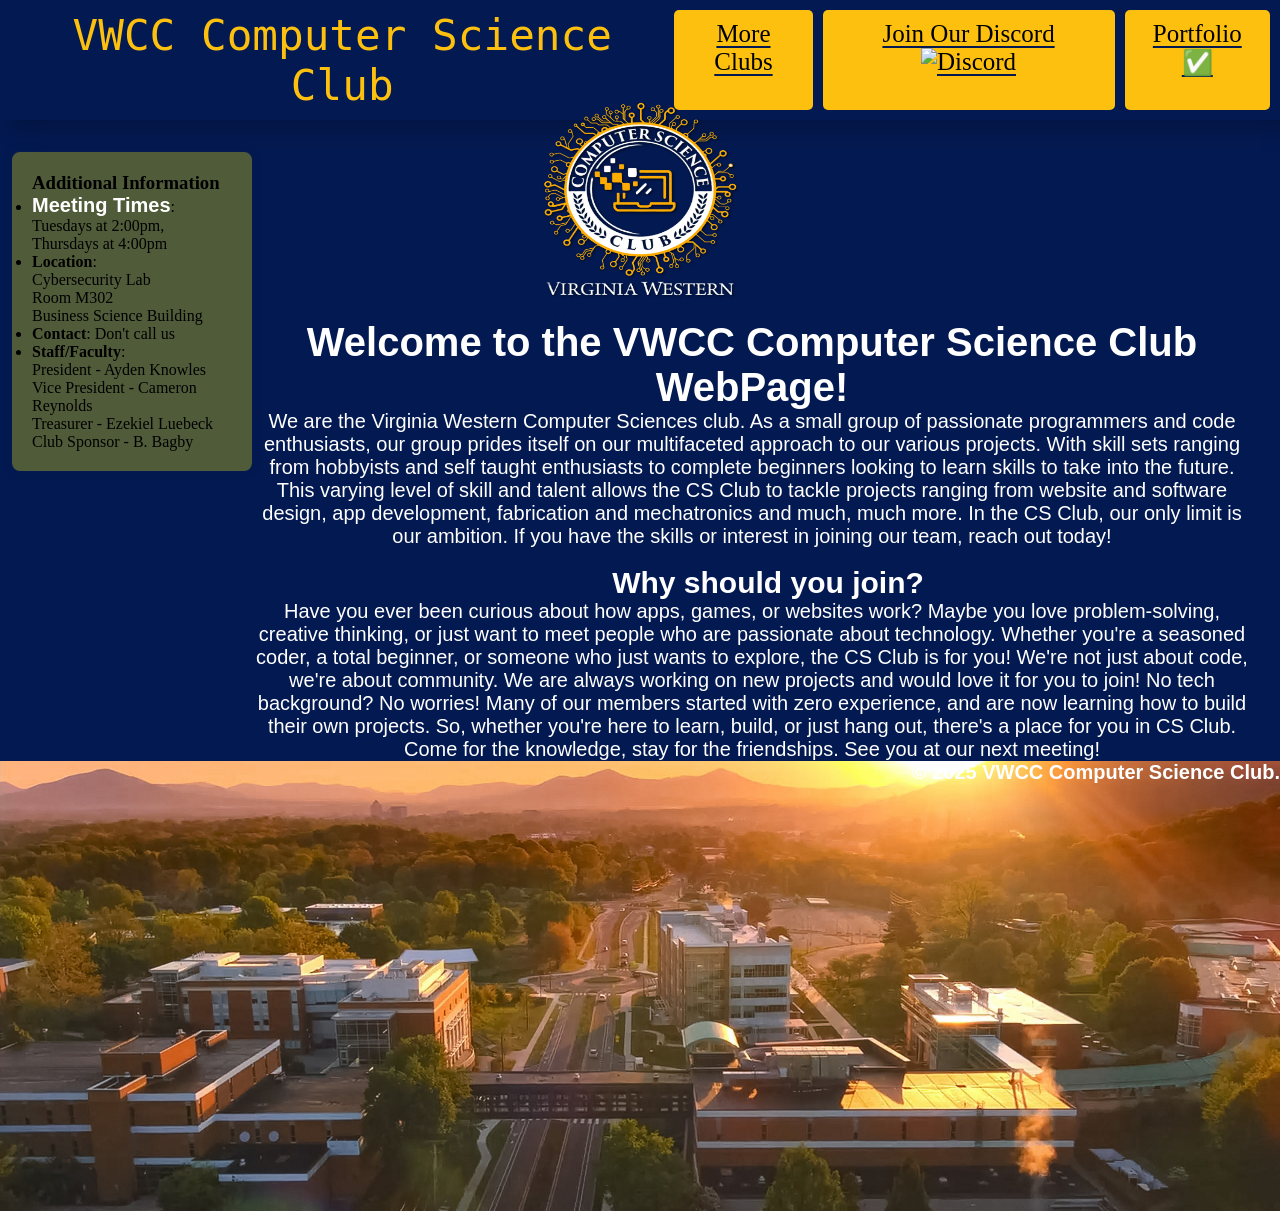
==== index.html @ a7136ef1 "changed text color" ====
<!DOCTYPE html>
<link rel="stylesheet" href="styles.css">
<html lang="en">

<head>
    <script src="main.js" defer></script>
    <title>VWCC CS Club</title>
    <style>
        p {
            font-size: 20px;
            font-family: Arial, sans-serif;
            color: white;
            text-align: center;
            margin-left: 20%;
            margin-right: 2.5%;
        }

        h1 {
            font-size: 40px;
            font-family: Arial, sans-serif;
            color: white;
            text-align: center;
            margin-left: 20%;
            margin-right: 2.5%;
        }

        h2{
            font-size: 30px;
            font-family: Arial, sans-serif;
            color: white;
            text-align: center;
            margin-left: 20%;
            
        }
        h6{
            font-size: 20px;
            font-family: Arial, sans-serif;
            color: white;  
            text-align:right;
        }
        sb1{
            font-size: 20px;
            font-family: Arial, sans-serif;
            color: white;
            text-align: left
        }
        footer{
        background-image: url('imgs/VWCC-Background.jpg');
        background-size: cover;
        background-position: center;
        background-repeat: no-repeat;
        height: 450px;
        width: 100%;
        
        }
        body{
            background-color: #031951;
        }
    </style>
</head>

<body>
    <div id="navbar-load"></div>
    <div id="side-bar">
        <h3>Additional Information</h3>
        <ul>
            <li><strong><sb1>Meeting Times</strong>: <br>Tuesdays at 2:00pm, Thursdays at 4:00pm</sb1></li>
            <li><strong>Location</strong>: <br>Cybersecurity Lab<br> Room M302 <br> Business Science Building</li>
            <li><strong>Contact</strong>: Don't call us</li>
            <li><strong>Staff/Faculty</strong>: <br>President - Ayden Knowles<br>
                Vice President - Cameron Reynolds <br> Treasurer - Ezekiel Luebeck <br>
                <!--Secretary - Danijel Pranjic <br>-->
                Club Sponsor - B. Bagby</li>
        </ul>
    </div>

    <h1> Welcome to the VWCC Computer Science Club WebPage! </h1>
    <p>We are the Virginia Western Computer Sciences club. As a small group of
        passionate programmers and code enthusiasts, our group prides itself on
        our multifaceted approach to our various projects. With skill sets ranging
        from hobbyists and self taught enthusiasts to complete beginners looking to
        learn skills to take into the future. This varying level of skill and talent
        allows the CS Club to tackle projects ranging from website and software design,
        app development, fabrication and mechatronics and much, much more. In the
        CS Club, our only limit is our ambition. If you have the skills or interest in
        joining our team, reach out today!</p>
    <br>
    <h2>Why should you join?</h2>
    <p>Have you ever been curious about how apps, games, or websites work? Maybe you love 
        problem-solving, creative thinking, or just want to meet people who are passionate 
        about technology. Whether you're a seasoned coder, a total beginner, or someone who 
        just wants to explore, the CS Club is for you! We're not just about code, we're about 
        community. We are always working on new projects and would love it for you to join! 
        No tech background? No worries! Many of our members started with zero experience, 
        and are now learning how to build their own projects. So, whether you're here to learn, build, or 
        just hang out, there's a place for you in CS Club. Come for the knowledge, stay for 
        the friendships. See you at our next meeting! </p>

</body>


<footer>
    <h6>© 2025 VWCC Computer Science Club. </h6>
</footer>
</html>
---- styles.css ----
/* This applys to the whole screen. It currently makes it so there is no gap on the edges of the screen*/
* {
    padding: 0px;
    margin: 0px;
}

/* The nav-bar class which stands for navigation bar is the bar at the top of the screen
   The nav-bar is creates so the user can go to diffrent pages of the website */
.nav-bar {
    padding: 10px;
    background-color: #031951;
    box-shadow: 10px 10px 20px rgba(0, 0, 0, 0.2);
    display: flex;
    text-align: center;
    justify-content: space-between;
    font-size: 30px;

    a {
        text-decoration: underline;
        text-decoration-color: #031951;
        text-decoration-thickness: 1.5px;
        text-underline-offset: 4px;
    }

}

/* This id is meant for the title in the nav-bar */
#title {
    font-family: 'monospace';
    color: #FEC00F;
    display: flex;
    text-decoration: none;
    font-size: 32pt;
    text-align: center;

}

#logo {
    position: fixed;
    background-blend-mode: lighten;
    height: 200px;
    width: 200px;
    top: -20px;
    display: block;
    margin-left: auto;
    margin-right: auto;

}

.center {
    display: block;
    margin-left: auto;
    margin-right: auto;
    width: 50%
}

#title button {
    cursor: pointer;
    border: none;
    background: none;
    font-size: 32pt;
    font-family: 'Franklin Gothic Medium', 'Arial Narrow', Arial, sans-serif;
}

#title :hover {
    color: blue;
}

.blueback {
    background-color: #031951;
}

.buttons {
    text-align: right;
    display: flex;
    gap: 10px;
}

/* The button class is meant for buttons */
.button {
    display: inline-block;
    padding: 10px 10px;
    font-size: 25px;
    text-align: center;
    border: none;
    background-color: #FEC00F;
    color: black;
    border-radius: 5px;
    cursor: pointer;
    text-decoration: none;
}

/* When you make a button inside the button class it applys these propertys */
.button button {
    padding: 10px 15px;
    font-size: 16px;
    border: none;
    background-color: aliceblue;
    color: black;
    border-radius: 5px;
    cursor: pointer;
}

/* This class decides what happens to the button when you hover over it */
.button :hover {
    background-color: aqua;
    /* transform: scale(1.1); --> Slightly enlarges the button
     * box-shadow: 0px 4px 10px rgba(0, 0, 0, 0.2); --> adds a shadow
     * color: green; --> changes text color 
     * transform: rotate(5deg); --> rotates the button*/
}

/* The body is where all information in the website will be displayed */
.body {
    position: static;
    overflow: visible;
    border: red 2px solid;
    height: 100%;
}

html {
    scroll-behavior: smooth;
    position: static;
    overflow: visible;
}

/* a temperary body to fill up the screen*/
#temp-body {

    height: 800px;
}

/* The footer is where copyright/credit will go */
.footer {
    border: blue 2px solid;
    height: 100px;
}

/* This styles the 'Additional Information' box in the aboutUs.html link*/
#side-bar {
    position: absolute;
    width: 200px;
    background-color: rgba(234, 222, 9, 0.333);
    border: 2px solid #031951;
    border-radius: 10px;
    padding: 20px;
    top: 150px;
    left: 10px;
    box-shadow: 0 0 10px rgba(0, 0, 0, 0.1);
}
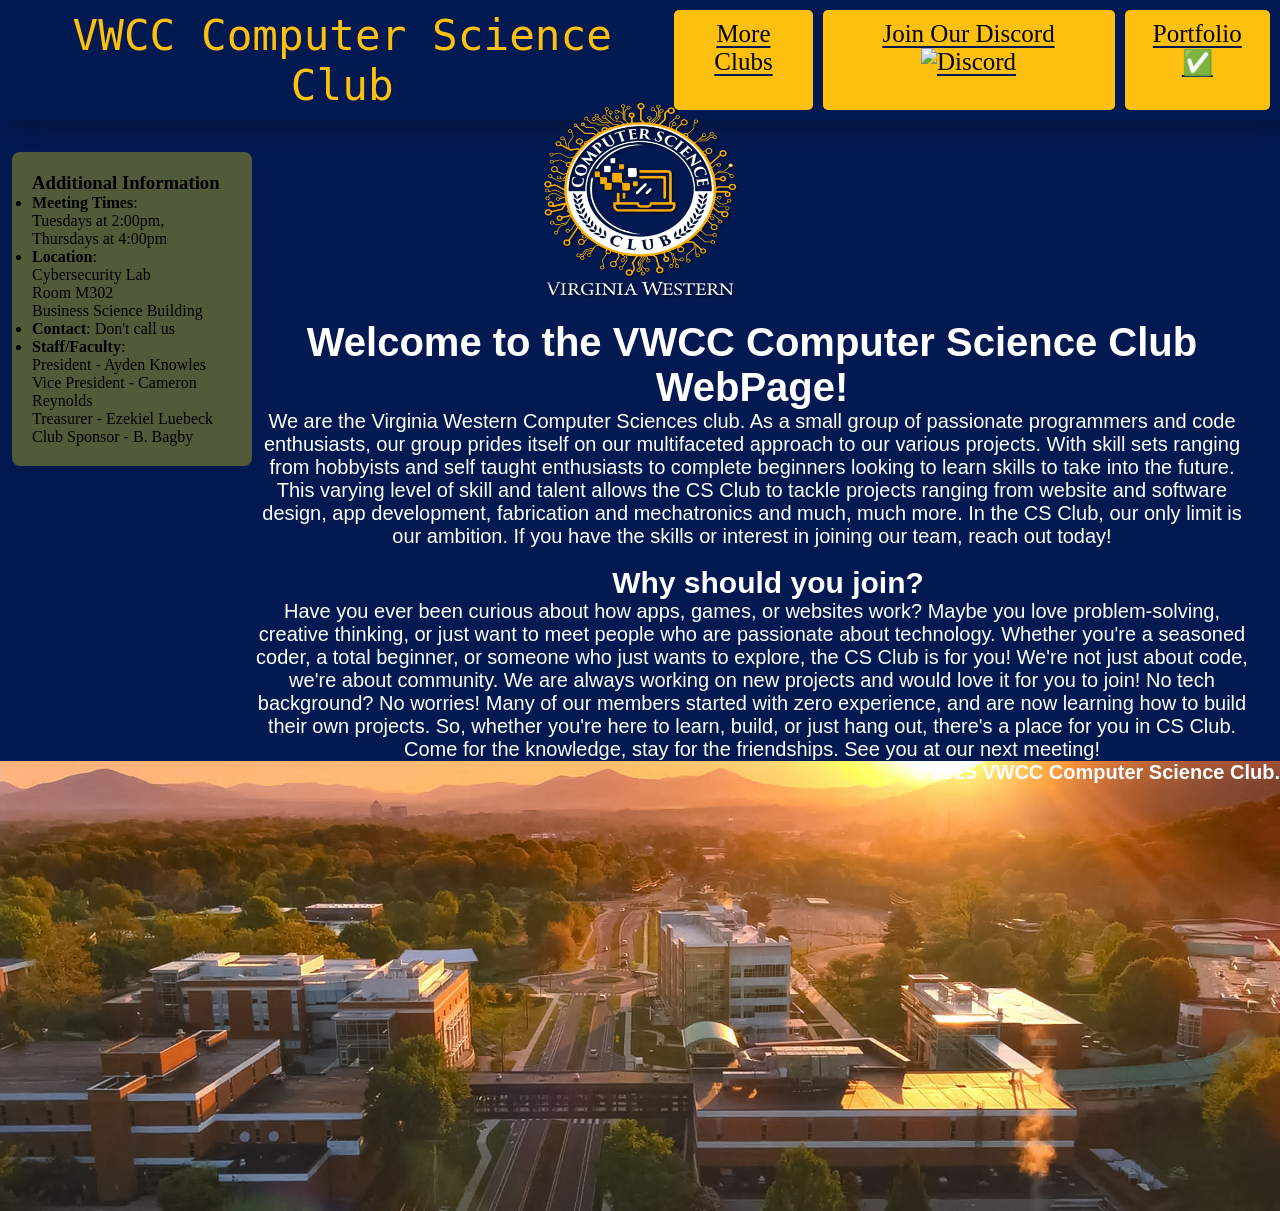
==== commit c55a3e57: "small fix" ====
--- a/index.html
+++ b/index.html
@@ -64,7 +64,7 @@
     <div id="side-bar">
         <h3>Additional Information</h3>
         <ul>
-            <li><strong><sb1>Meeting Times</strong>: <br>Tuesdays at 2:00pm, Thursdays at 4:00pm</sb1></li>
+            <li><strong>Meeting Times</strong>: <br>Tuesdays at 2:00pm, Thursdays at 4:00pm</li>
             <li><strong>Location</strong>: <br>Cybersecurity Lab<br> Room M302 <br> Business Science Building</li>
             <li><strong>Contact</strong>: Don't call us</li>
             <li><strong>Staff/Faculty</strong>: <br>President - Ayden Knowles<br>
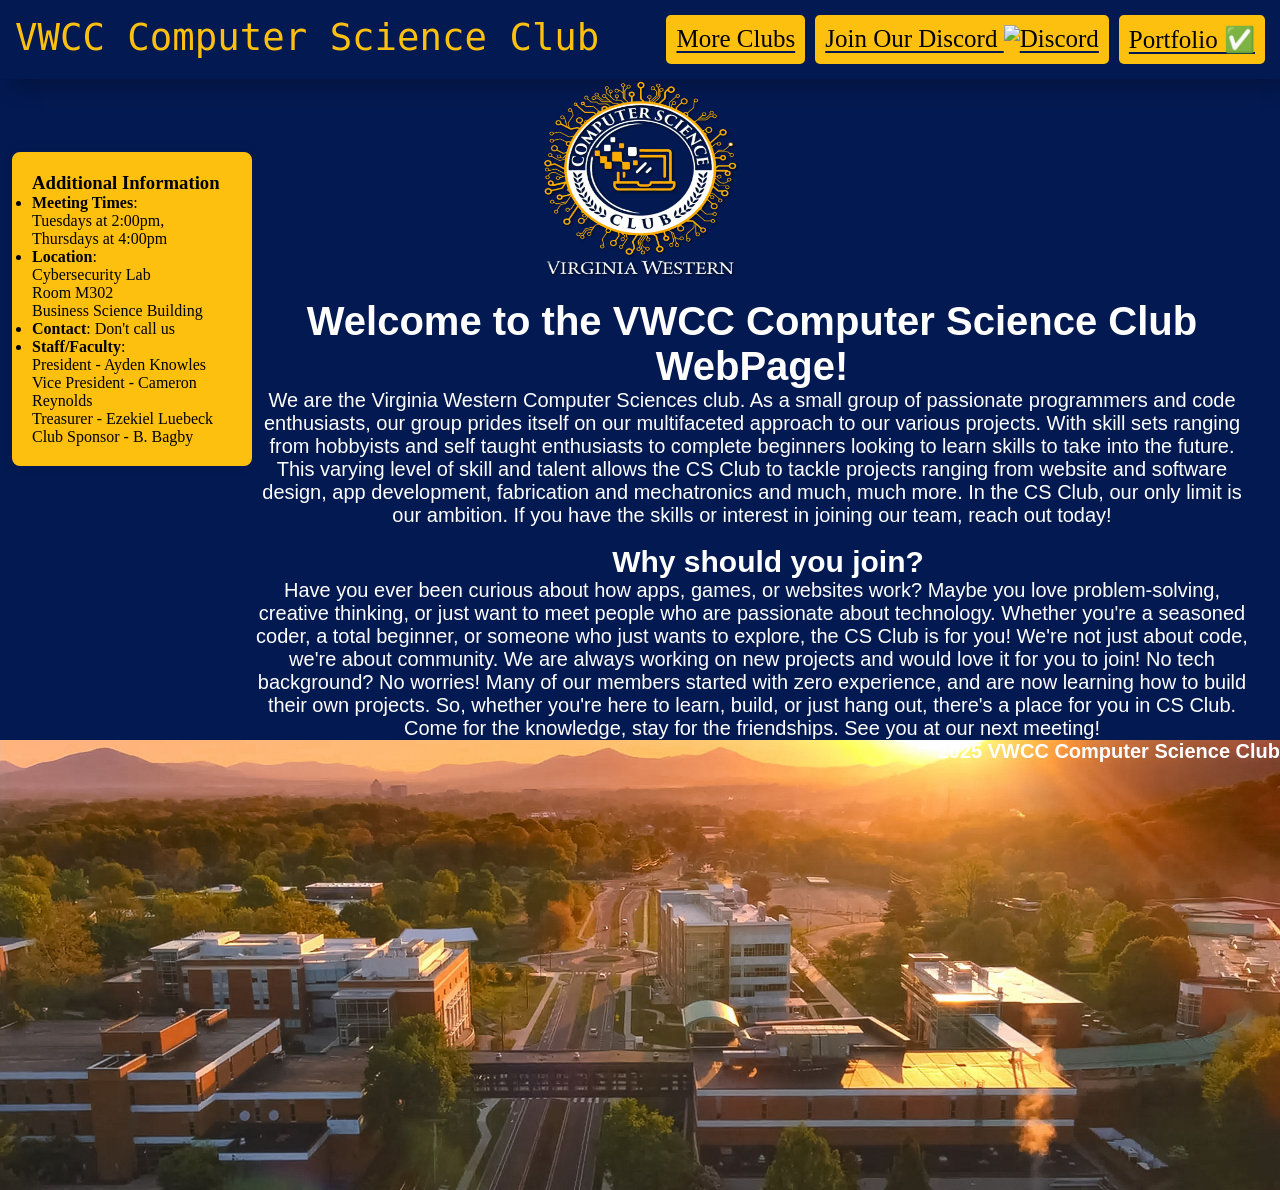
==== commit 87c5b9e3: "made code better" ====
--- a/index.html
+++ b/index.html
@@ -60,7 +60,7 @@
 </head>
 
 <body>
-    <div id="navbar-load"></div>
+    <div id="navbar-load"> </div>
     <div id="side-bar">
         <h3>Additional Information</h3>
         <ul>
@@ -100,6 +100,6 @@
 
 
 <footer>
-    <h6>© 2025 VWCC Computer Science Club. </h6>
+    <h6>2025 VWCC Computer Science Club</h6>
 </footer>
 </html>
--- a/styles.css
+++ b/styles.css
@@ -7,13 +7,13 @@
 /* The nav-bar class which stands for navigation bar is the bar at the top of the screen
    The nav-bar is creates so the user can go to diffrent pages of the website */
 .nav-bar {
-    padding: 10px;
+    padding: 15px;
     background-color: #031951;
     box-shadow: 10px 10px 20px rgba(0, 0, 0, 0.2);
     display: flex;
     text-align: center;
     justify-content: space-between;
-    font-size: 30px;
+    font-size: 30x;
 
     a {
         text-decoration: underline;
@@ -30,7 +30,7 @@
     color: #FEC00F;
     display: flex;
     text-decoration: none;
-    font-size: 32pt;
+    font-size: 28pt;
     text-align: center;
 
 }
@@ -140,7 +140,7 @@
 #side-bar {
     position: absolute;
     width: 200px;
-    background-color: rgba(234, 222, 9, 0.333);
+    background-color: #FEC00F;
     border: 2px solid #031951;
     border-radius: 10px;
     padding: 20px;
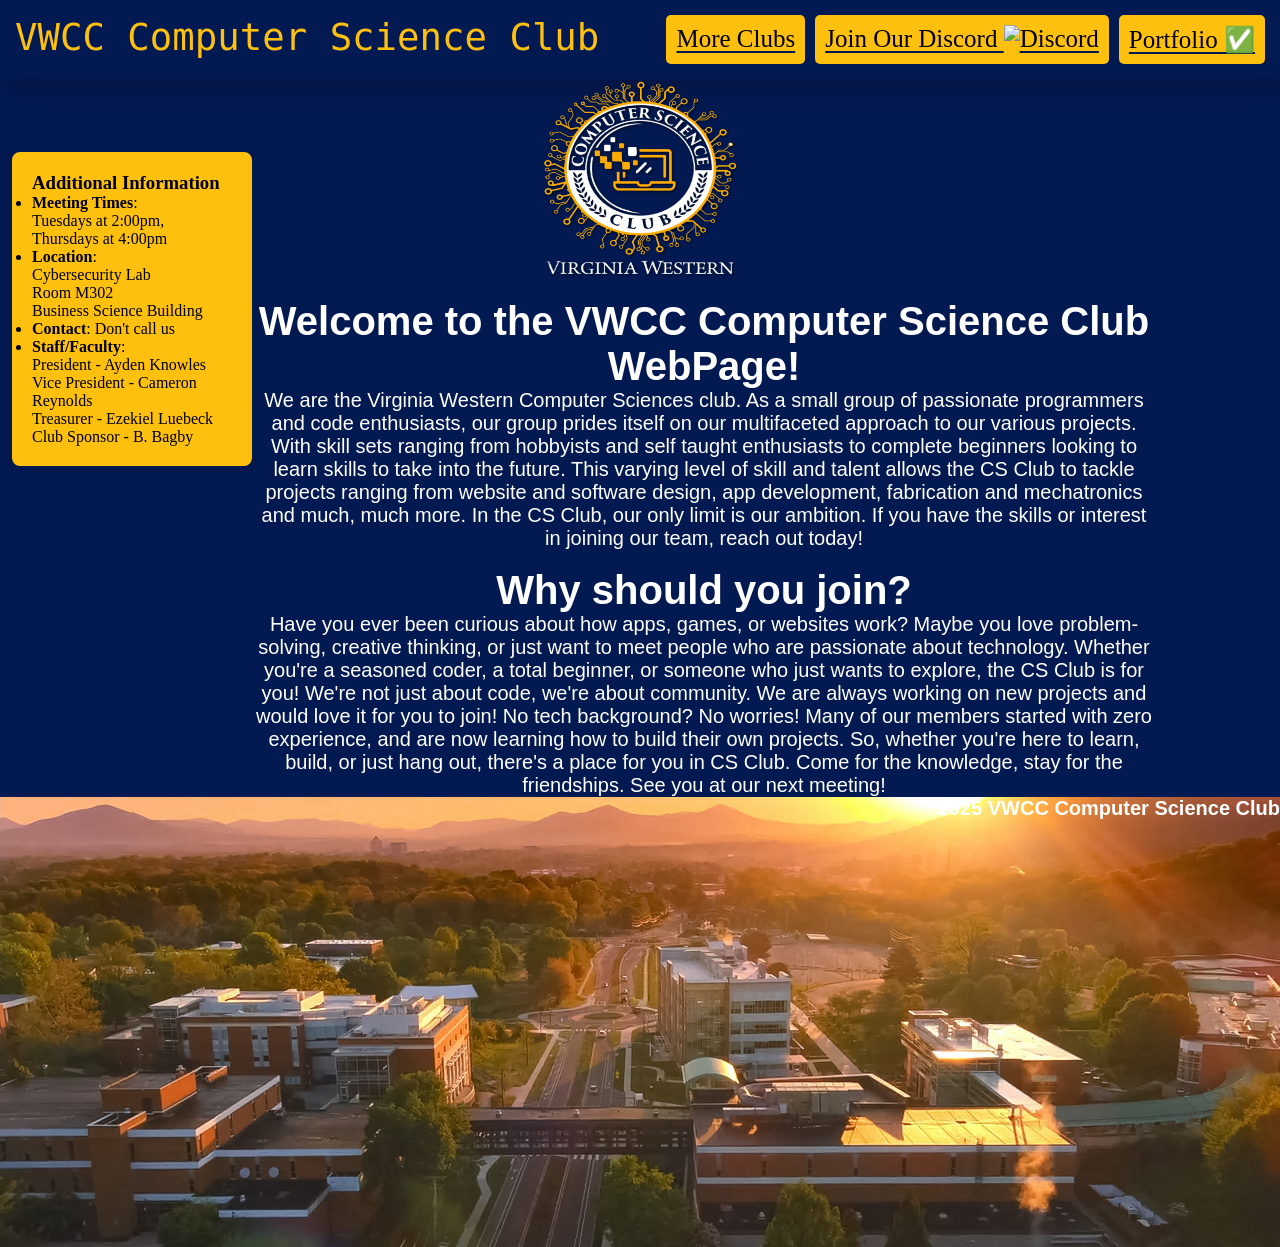
==== commit 536a0963: "idk" ====
--- a/index.html
+++ b/index.html
@@ -12,7 +12,7 @@
             color: white;
             text-align: center;
             margin-left: 20%;
-            margin-right: 2.5%;
+            margin-right: 10%;
         }
 
         h1 {
@@ -21,7 +21,7 @@
             color: white;
             text-align: center;
             margin-left: 20%;
-            margin-right: 2.5%;
+            margin-right: 10%;
         }
 
         h2{
@@ -29,7 +29,7 @@
             font-family: Arial, sans-serif;
             color: white;
             text-align: center;
-            margin-left: 20%;
+            margin-left: 5%;
             
         }
         h6{
@@ -85,7 +85,7 @@
         CS Club, our only limit is our ambition. If you have the skills or interest in
         joining our team, reach out today!</p>
     <br>
-    <h2>Why should you join?</h2>
+    <h1>Why should you join?</h1>
     <p>Have you ever been curious about how apps, games, or websites work? Maybe you love 
         problem-solving, creative thinking, or just want to meet people who are passionate 
         about technology. Whether you're a seasoned coder, a total beginner, or someone who 
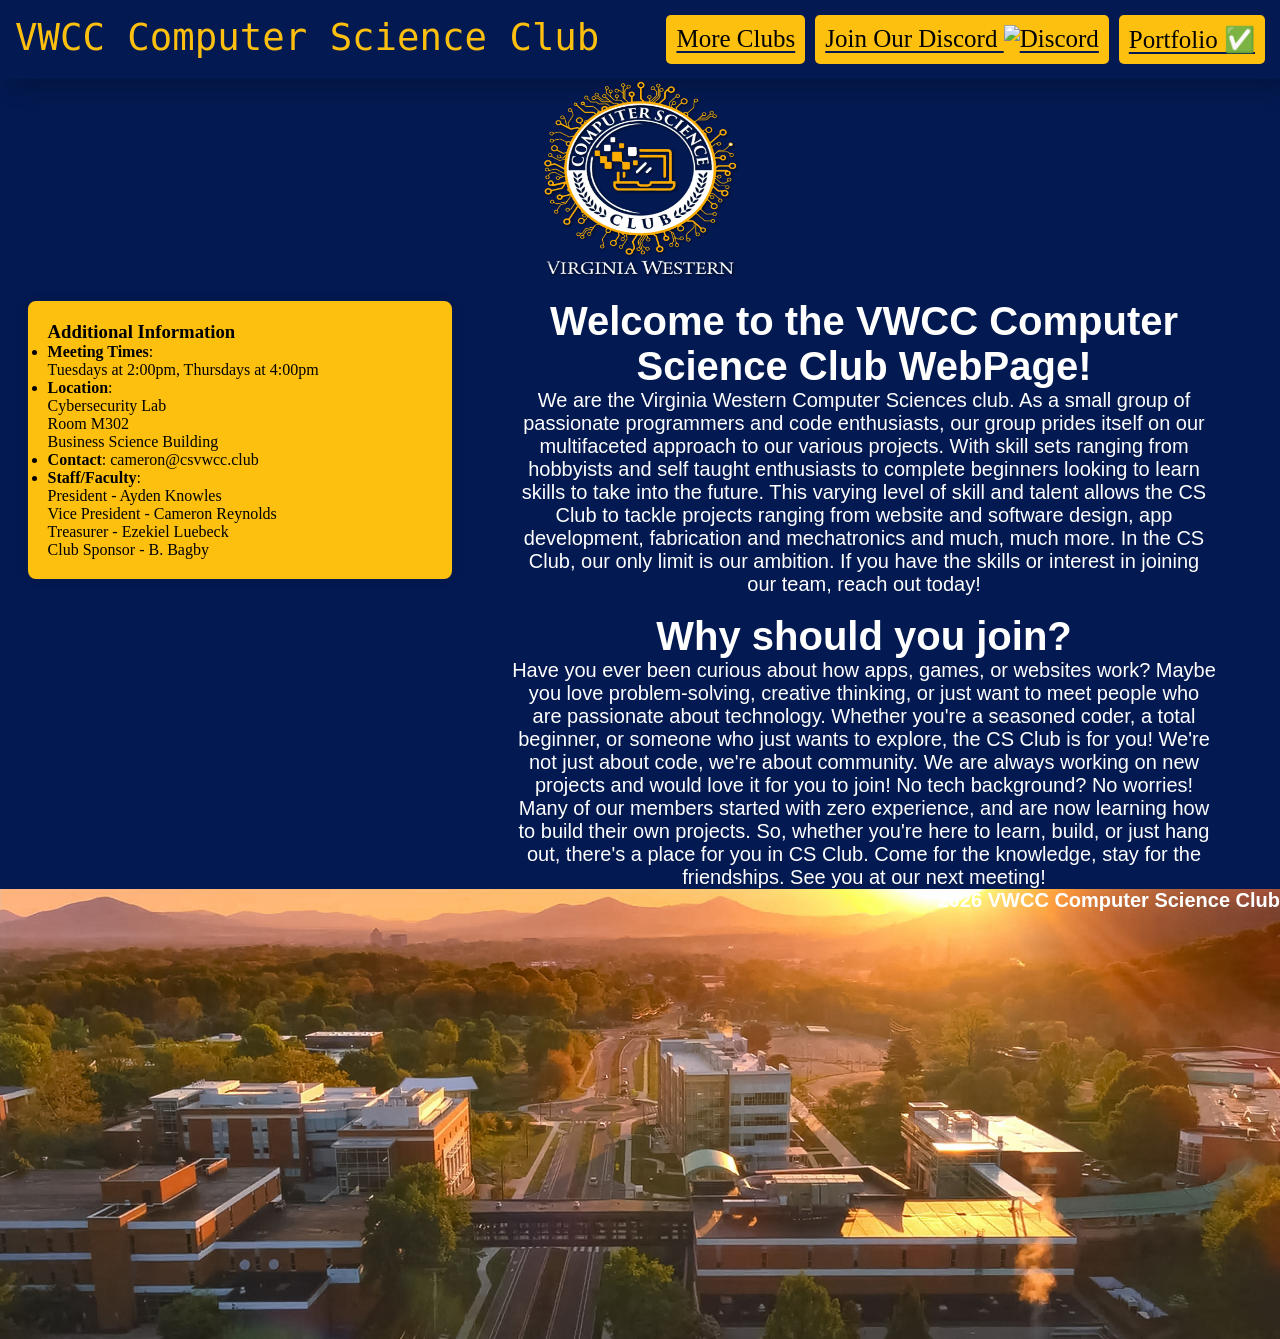
==== commit 9c843053: "Updated webpage and made it scalable for mobile devices" ====
--- a/index.html
+++ b/index.html
@@ -3,6 +3,9 @@
 <html lang="en">
 
 <head>
+    <!-- This is for a favicon -->
+    <link rel="icon" href="imgs/CS-Club-Logo-Shadow.png">
+
     <script src="main.js" defer></script>
     <title>VWCC CS Club</title>
     <style>
@@ -11,8 +14,8 @@
             font-family: Arial, sans-serif;
             color: white;
             text-align: center;
-            margin-left: 20%;
-            margin-right: 10%;
+            margin-left: 40%;
+            margin-right: 5%;
         }
 
         h1 {
@@ -20,8 +23,8 @@
             font-family: Arial, sans-serif;
             color: white;
             text-align: center;
-            margin-left: 20%;
-            margin-right: 10%;
+            margin-left: 40%;
+            margin-right: 5%;
         }
 
         h2{
@@ -66,7 +69,7 @@
         <ul>
             <li><strong>Meeting Times</strong>: <br>Tuesdays at 2:00pm, Thursdays at 4:00pm</li>
             <li><strong>Location</strong>: <br>Cybersecurity Lab<br> Room M302 <br> Business Science Building</li>
-            <li><strong>Contact</strong>: Don't call us</li>
+            <li><strong>Contact</strong>: cameron@csvwcc.club</li>
             <li><strong>Staff/Faculty</strong>: <br>President - Ayden Knowles<br>
                 Vice President - Cameron Reynolds <br> Treasurer - Ezekiel Luebeck <br>
                 <!--Secretary - Danijel Pranjic <br>-->
@@ -100,6 +103,6 @@
 
 
 <footer>
-    <h6>2025 VWCC Computer Science Club</h6>
+    <h6>2026 VWCC Computer Science Club</h6>
 </footer>
 </html>
--- a/styles.css
+++ b/styles.css
@@ -138,13 +138,15 @@
 
 /* This styles the 'Additional Information' box in the aboutUs.html link*/
 #side-bar {
-    position: absolute;
-    width: 200px;
+    text-align: left;
+    float: left;
+    position: relative;
+    width: 30%;
     background-color: #FEC00F;
     border: 2px solid #031951;
     border-radius: 10px;
     padding: 20px;
-    top: 150px;
-    left: 10px;
+    top: 30%;
+    left: 2%;
     box-shadow: 0 0 10px rgba(0, 0, 0, 0.1);
-}+}
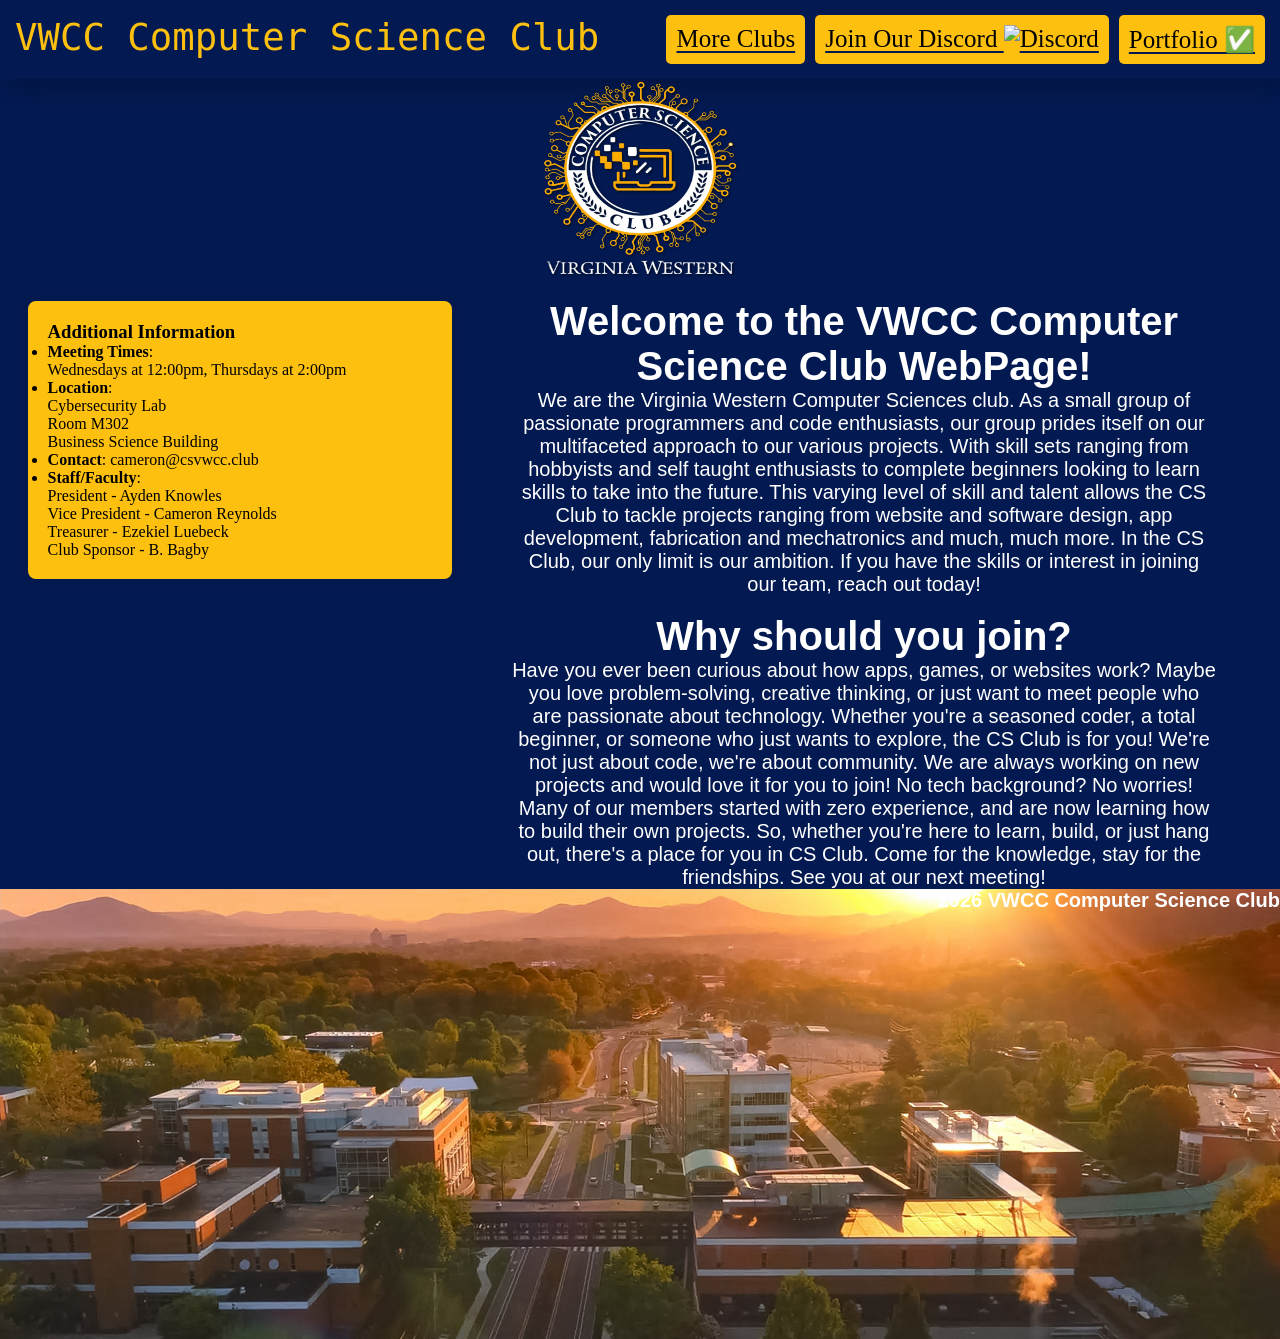
==== commit dae19e02: "Updated information" ====
--- a/index.html
+++ b/index.html
@@ -67,7 +67,7 @@
     <div id="side-bar">
         <h3>Additional Information</h3>
         <ul>
-            <li><strong>Meeting Times</strong>: <br>Tuesdays at 2:00pm, Thursdays at 4:00pm</li>
+            <li><strong>Meeting Times</strong>: <br>Wednesdays at 12:00pm, Thursdays at 2:00pm</li>
             <li><strong>Location</strong>: <br>Cybersecurity Lab<br> Room M302 <br> Business Science Building</li>
             <li><strong>Contact</strong>: cameron@csvwcc.club</li>
             <li><strong>Staff/Faculty</strong>: <br>President - Ayden Knowles<br>
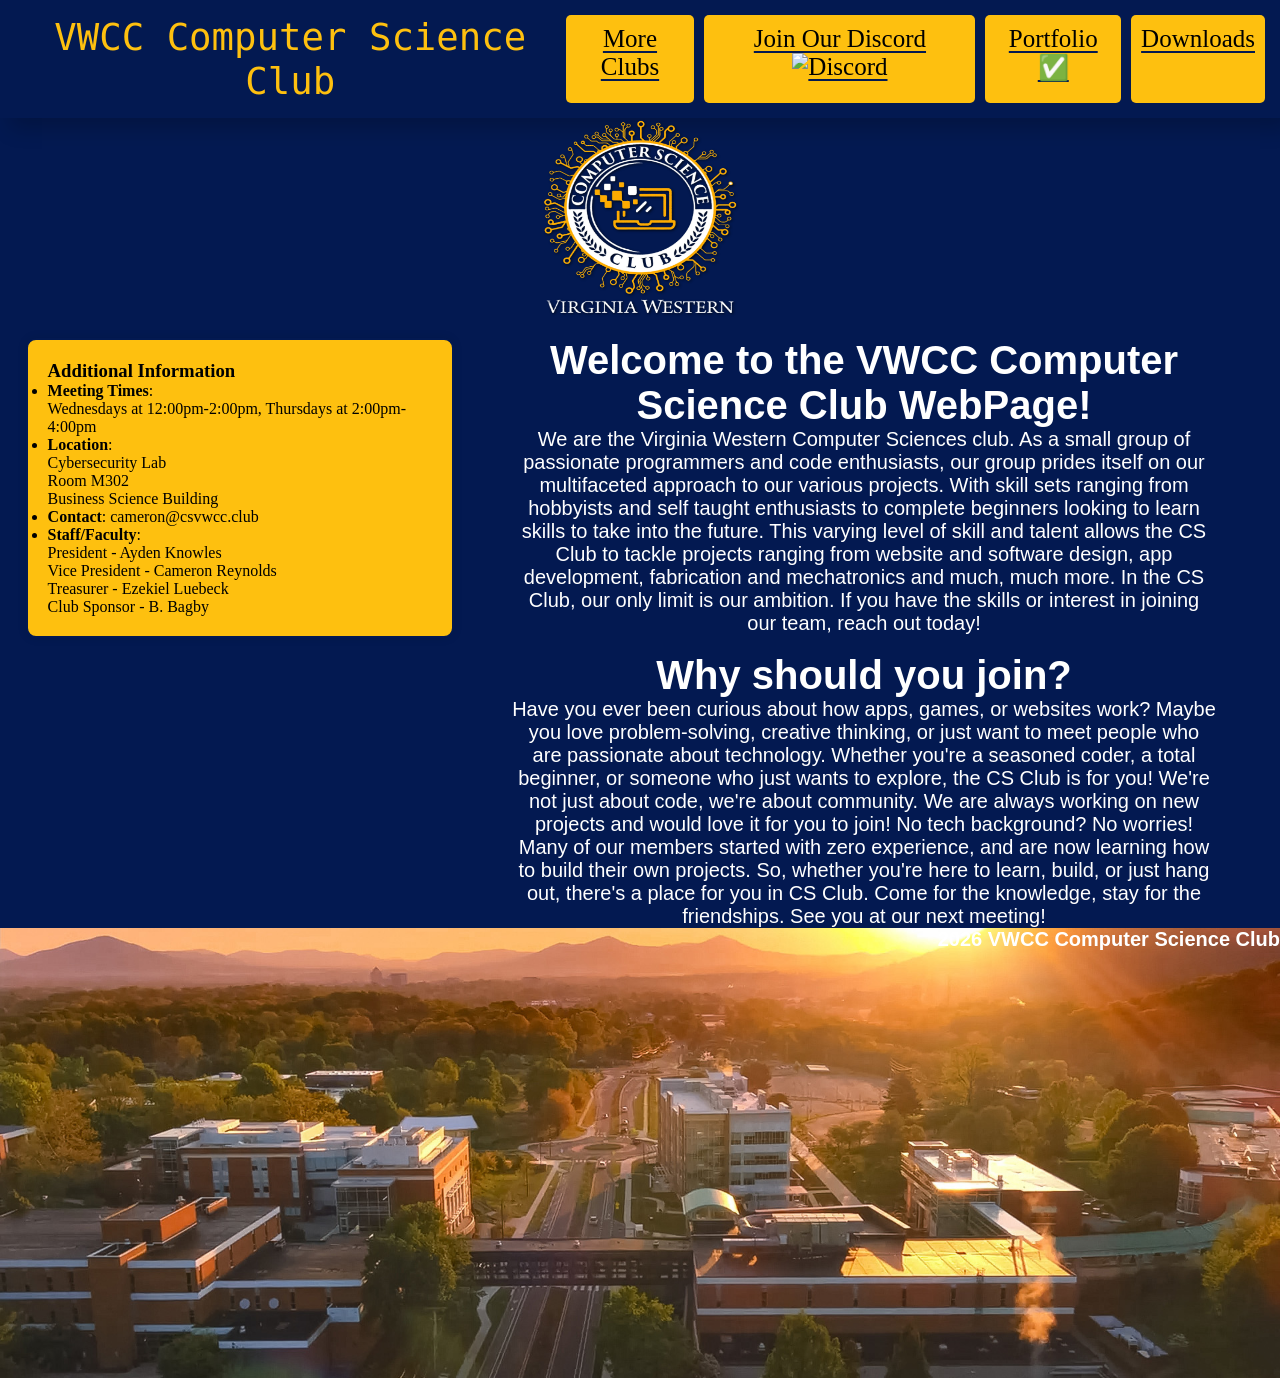
==== commit e4b46652: "Added download page" ====
--- a/index.html
+++ b/index.html
@@ -67,7 +67,7 @@
     <div id="side-bar">
         <h3>Additional Information</h3>
         <ul>
-            <li><strong>Meeting Times</strong>: <br>Wednesdays at 12:00pm, Thursdays at 2:00pm</li>
+            <li><strong>Meeting Times</strong>: <br>Wednesdays at 12:00pm-2:00pm, Thursdays at 2:00pm-4:00pm</li>
             <li><strong>Location</strong>: <br>Cybersecurity Lab<br> Room M302 <br> Business Science Building</li>
             <li><strong>Contact</strong>: cameron@csvwcc.club</li>
             <li><strong>Staff/Faculty</strong>: <br>President - Ayden Knowles<br>
--- a/styles.css
+++ b/styles.css
@@ -1,4 +1,4 @@
-/* This applys to the whole screen. It currently makes it so there is no gap on the edges of the screen*/
+/* This applies to the whole screen. It currently makes it so there is no gap on the edges of the screen*/
 * {
     padding: 0px;
     margin: 0px;
